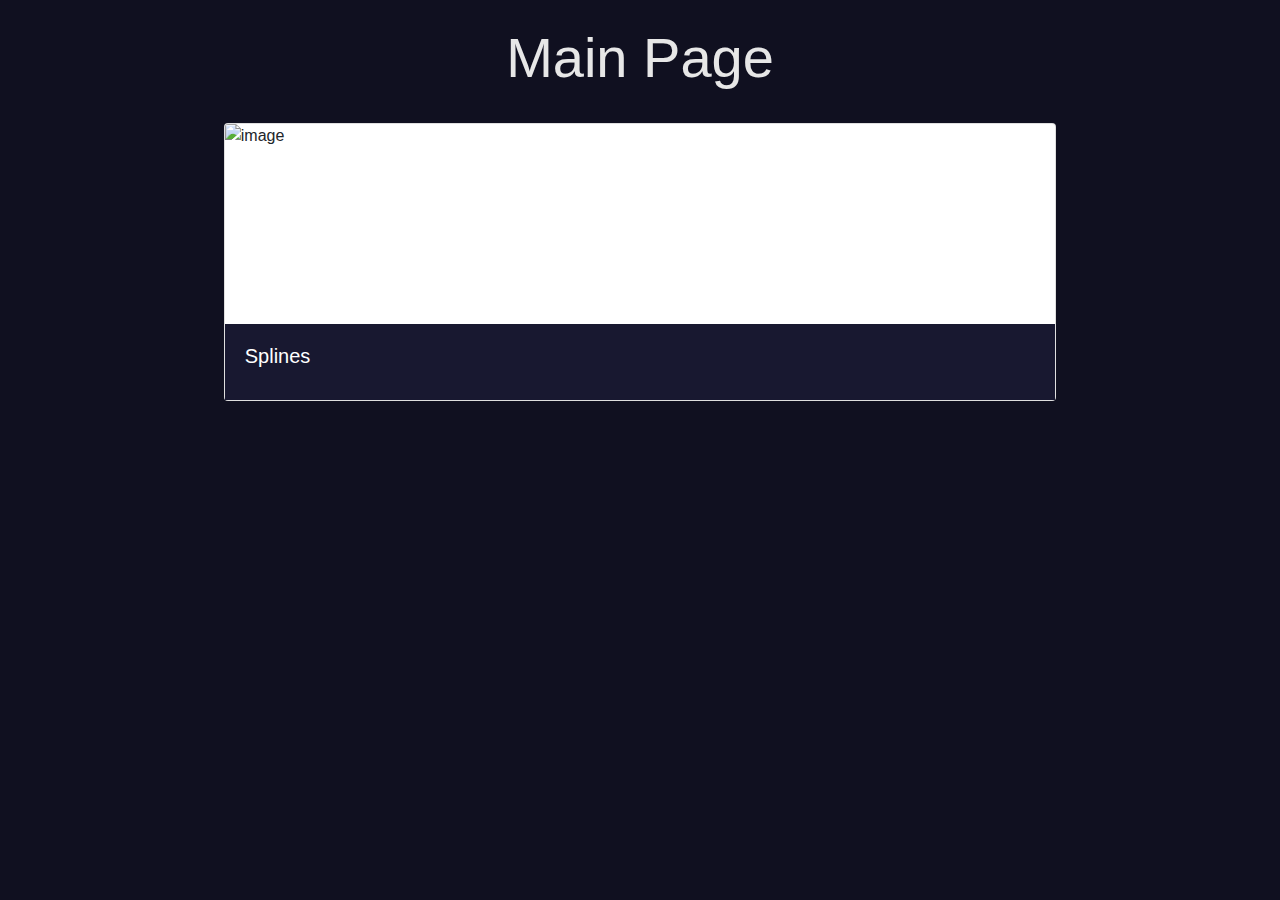
==== index.html @ 88bc82ca "change main to index" ====
<!DOCTYPE html>
<html>
    <head>
        <title>Home</title>

        <script src="https://code.jquery.com/jquery-3.3.1.slim.min.js" integrity="sha384-q8i/X+965DzO0rT7abK41JStQIAqVgRVzpbzo5smXKp4YfRvH+8abtTE1Pi6jizo" crossorigin="anonymous"></script>
        <script src="https://cdn.jsdelivr.net/npm/popper.js@1.14.7/dist/umd/popper.min.js" integrity="sha384-UO2eT0CpHqdSJQ6hJty5KVphtPhzWj9WO1clHTMGa3JDZwrnQq4sF86dIHNDz0W1" crossorigin="anonymous"></script>
        <script src="https://cdn.jsdelivr.net/npm/bootstrap@4.3.1/dist/js/bootstrap.min.js" integrity="sha384-JjSmVgyd0p3pXB1rRibZUAYoIIy6OrQ6VrjIEaFf/nJGzIxFDsf4x0xIM+B07jRM" crossorigin="anonymous"></script>
    
        <script src="https://ajax.googleapis.com/ajax/libs/jquery/3.6.4/jquery.min.js"></script>

        <link rel="stylesheet" href="main.css">
        <link rel="stylesheet" href="https://cdn.jsdelivr.net/npm/bootstrap@4.3.1/dist/css/bootstrap.min.css" integrity="sha384-ggOyR0iXCbMQv3Xipma34MD+dH/1fQ784/j6cY/iJTQUOhcWr7x9JvoRxT2MZw1T" crossorigin="anonymous">
    </head>
    
    <body class="background-coloring">
        <div class="container">
        
        <br>
        <div class="text-center text-coloring">
            <h1 class="bg-transparent display-4">Main Page</h1>
        </div>
        <br>

        <div id="card1" class="card mb-3 w-75 mx-auto home-card">
            <img src="assets/spline.png" class="card-img-top resized-card-image" alt="image">
            <div class="card-body card-bg-coloring">
                <h5 class="card-title" style="color: white;">Splines</h5>
                <p class="card-text" style="color: white;">  </p>
            </div>
        </div>

        </div>
    </body>

    <script src="home.js"></script>
</html>
---- main.css ----
.background-coloring {
    background-color: rgb(16, 16, 32);
}

.centered-heading {
    text-align: center;
    color: #ffffff;
}

.text-coloring {
    color: #e7e7e7;
}

.text-sizing {
    font-size: 21px;
}

.resized-card-image {
    width: auto;
    height: 200px;
}

.card-bg-coloring {
    background-color: rgb(24, 24, 48);
}

.pauseResumeBtn {
    position: absolute;
    top: 3%;
    right: 11%;
}

.fullScreenBtn {
    position: absolute;
    bottom: 3%;
    right: 11%;
}

.canvas-container {
    position: relative;
}

.home-card {
    cursor: pointer;
}

canvas {
    height: 100%;
    background-color: rgb(0, 0, 24);
    display: block;
    width: 80%;
    margin: 0 auto;
    margin-bottom: 30px;
}
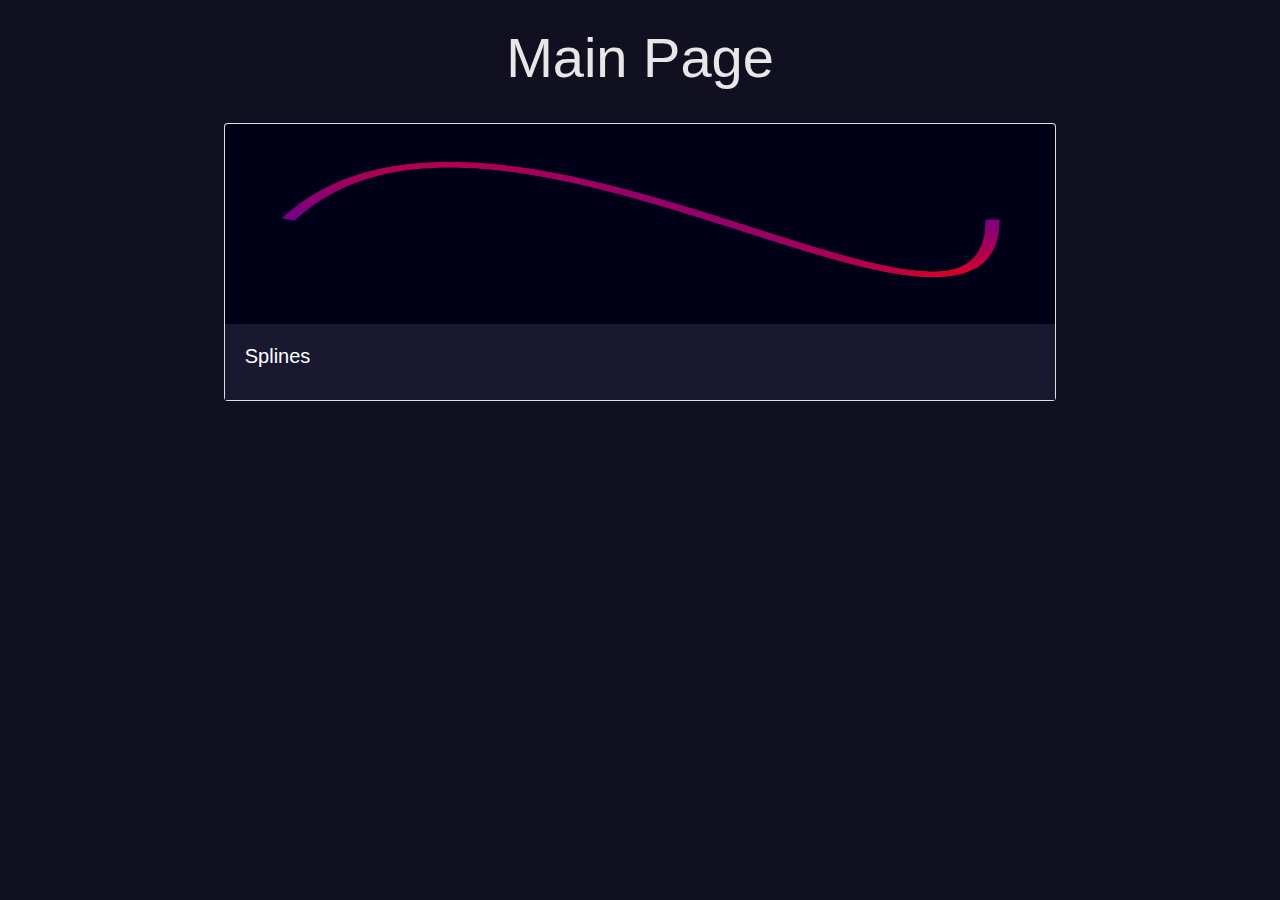
==== commit d27bb13e: "case fix" ====
--- a/index.html
+++ b/index.html
@@ -23,7 +23,7 @@
         <br>
 
         <div id="card1" class="card mb-3 w-75 mx-auto home-card">
-            <img src="assets/spline.png" class="card-img-top resized-card-image" alt="image">
+            <img src="assets/Spline.png" class="card-img-top resized-card-image" alt="image">
             <div class="card-body card-bg-coloring">
                 <h5 class="card-title" style="color: white;">Splines</h5>
                 <p class="card-text" style="color: white;">  </p>
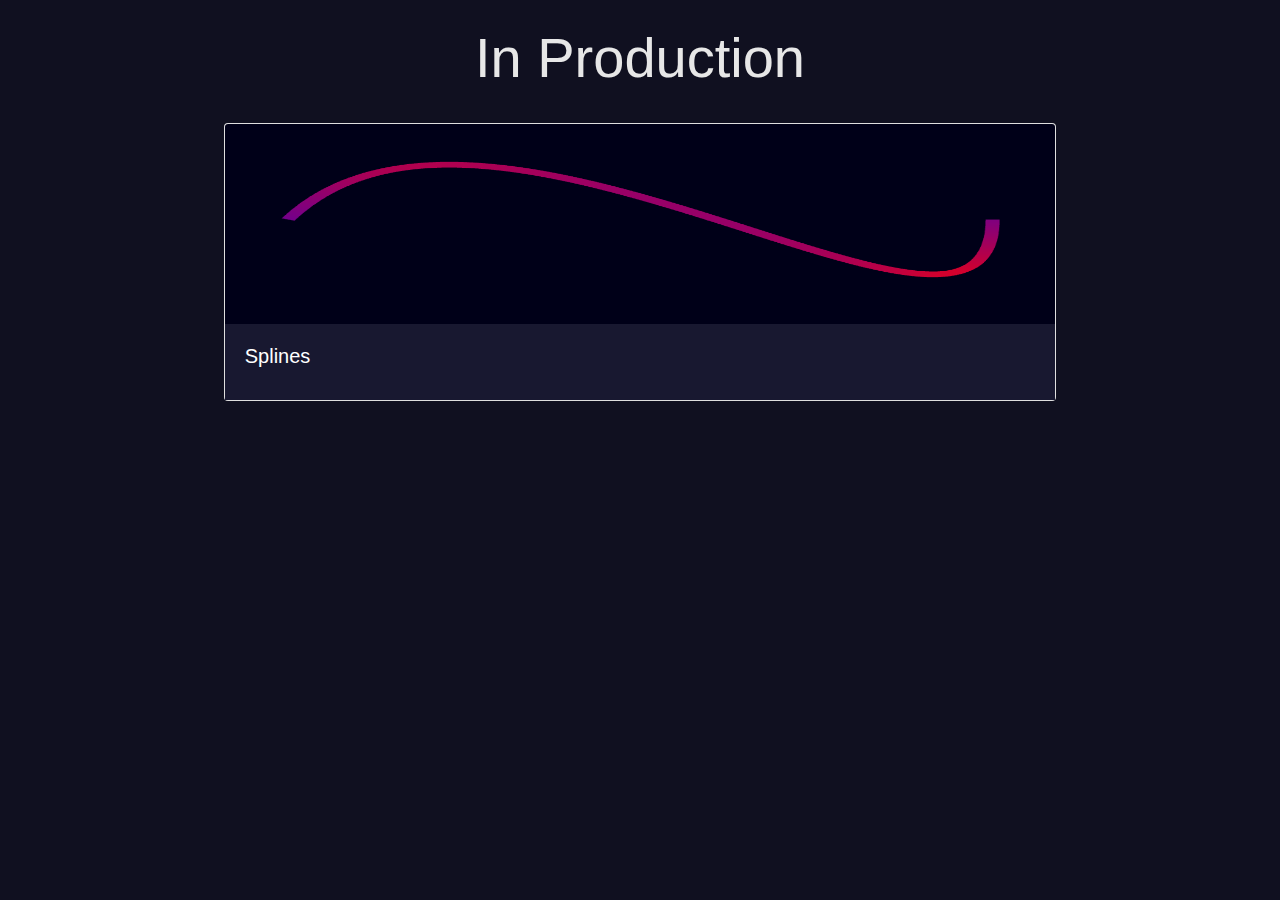
==== commit e5ee501a: "title change" ====
--- a/index.html
+++ b/index.html
@@ -18,7 +18,7 @@
         
         <br>
         <div class="text-center text-coloring">
-            <h1 class="bg-transparent display-4">Main Page</h1>
+            <h1 class="bg-transparent display-4">In Production</h1>
         </div>
         <br>
 
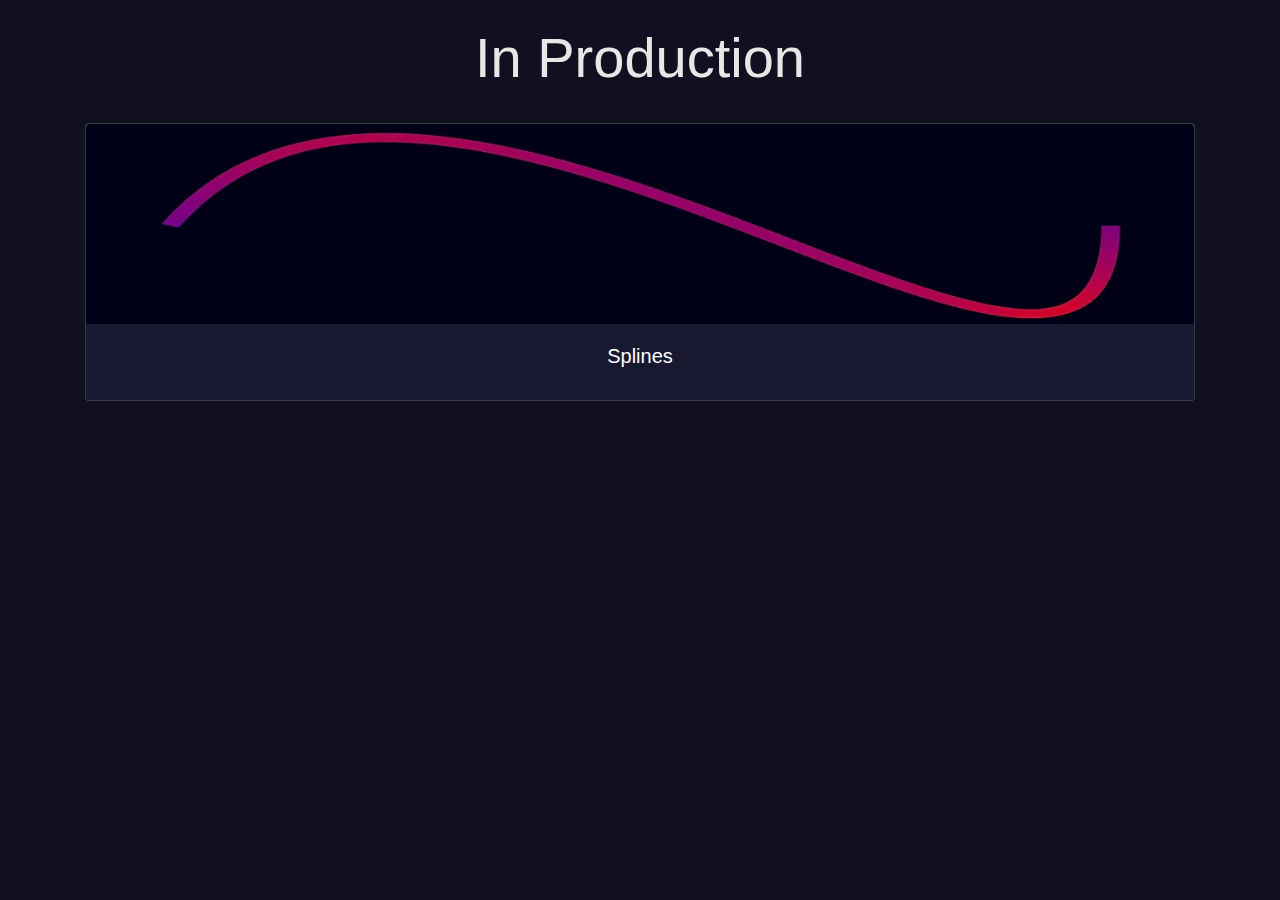
==== commit a9f30519: "no commit" ====
--- a/index.html
+++ b/index.html
@@ -7,8 +7,6 @@
         <script src="https://cdn.jsdelivr.net/npm/popper.js@1.14.7/dist/umd/popper.min.js" integrity="sha384-UO2eT0CpHqdSJQ6hJty5KVphtPhzWj9WO1clHTMGa3JDZwrnQq4sF86dIHNDz0W1" crossorigin="anonymous"></script>
         <script src="https://cdn.jsdelivr.net/npm/bootstrap@4.3.1/dist/js/bootstrap.min.js" integrity="sha384-JjSmVgyd0p3pXB1rRibZUAYoIIy6OrQ6VrjIEaFf/nJGzIxFDsf4x0xIM+B07jRM" crossorigin="anonymous"></script>
     
-        <script src="https://ajax.googleapis.com/ajax/libs/jquery/3.6.4/jquery.min.js"></script>
-
         <link rel="stylesheet" href="main.css">
         <link rel="stylesheet" href="https://cdn.jsdelivr.net/npm/bootstrap@4.3.1/dist/css/bootstrap.min.css" integrity="sha384-ggOyR0iXCbMQv3Xipma34MD+dH/1fQ784/j6cY/iJTQUOhcWr7x9JvoRxT2MZw1T" crossorigin="anonymous">
     </head>
@@ -22,11 +20,12 @@
         </div>
         <br>
 
-        <div id="card1" class="card mb-3 w-75 mx-auto home-card">
-            <img src="assets/Spline.png" class="card-img-top resized-card-image" alt="image">
-            <div class="card-body card-bg-coloring">
-                <h5 class="card-title" style="color: white;">Splines</h5>
-                <p class="card-text" style="color: white;">  </p>
+        <div class="card-deck text-center">
+            <div id="card1" class="card mb-3 border-dark home-card">
+                <img src="assets/Spline.jpeg" class="card-img-top resized-card-image" alt="image">
+                <div class="card-body card-bg-coloring">
+                    <h5 class="card-title" style="color: white;">Splines</h5>
+                </div>
             </div>
         </div>
 
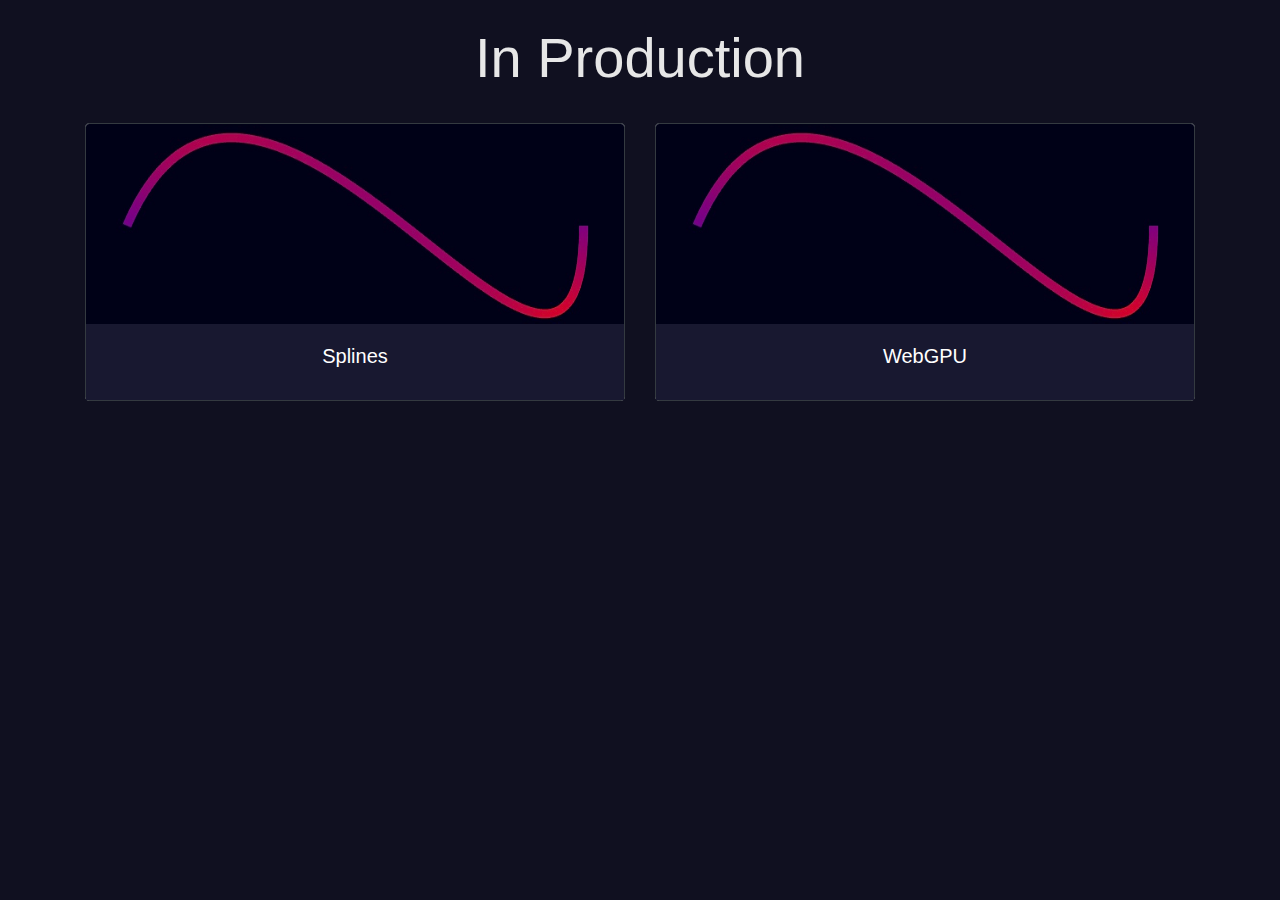
==== commit c3355c5a: "webgpu test" ====
--- a/index.html
+++ b/index.html
@@ -27,6 +27,12 @@
                     <h5 class="card-title" style="color: white;">Splines</h5>
                 </div>
             </div>
+            <div id="card2" class="card mb-3 border-dark home-card">
+                <img src="assets/Spline.jpeg" class="card-img-top resized-card-image" alt="image">
+                <div class="card-body card-bg-coloring">
+                    <h5 class="card-title" style="color: white;">WebGPU</h5>
+                </div>
+            </div>
         </div>
 
         </div>
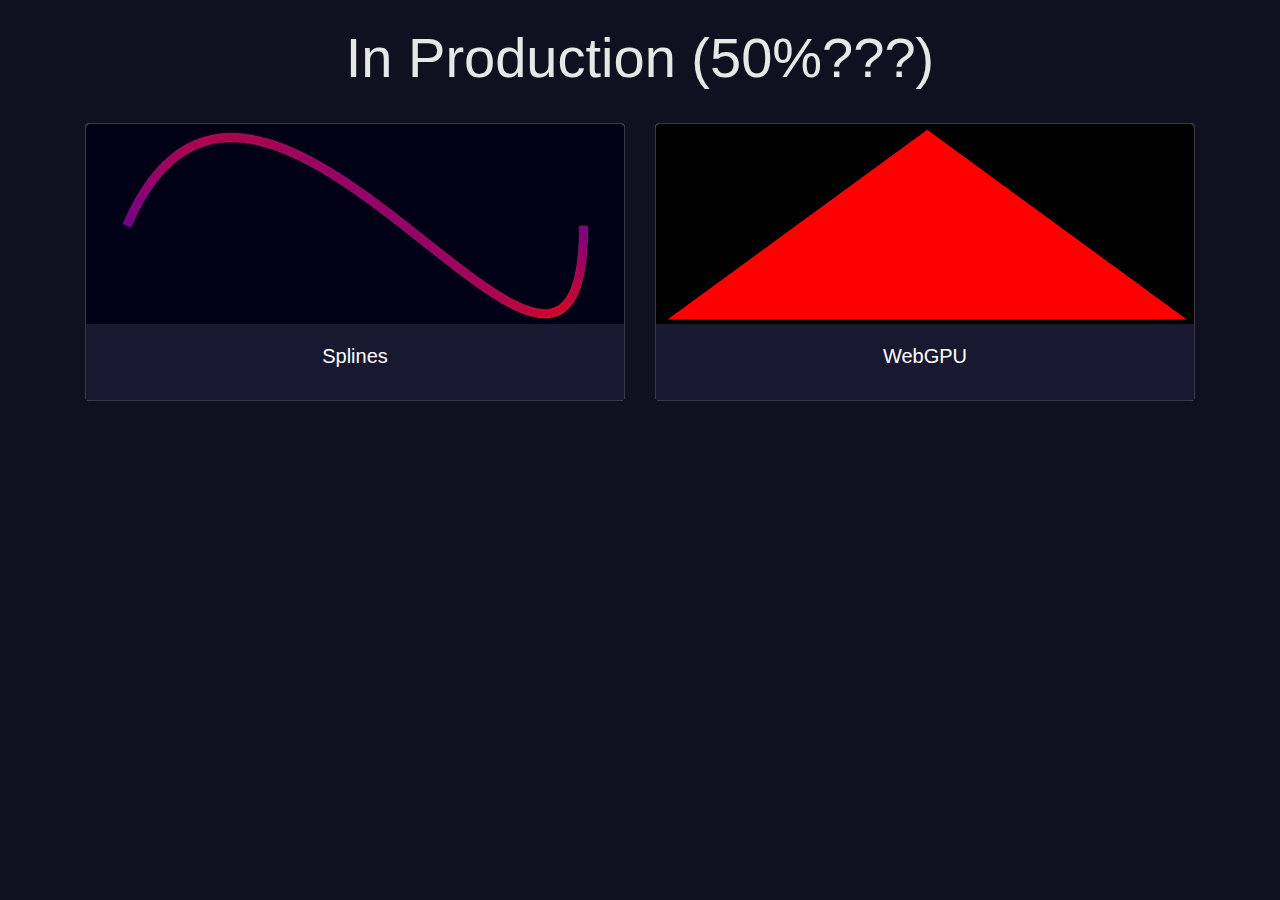
==== commit 945811de: "Canvas class supports for webgpu" ====
--- a/index.html
+++ b/index.html
@@ -16,7 +16,7 @@
         
         <br>
         <div class="text-center text-coloring">
-            <h1 class="bg-transparent display-4">In Production</h1>
+            <h1 class="bg-transparent display-4">In Production (50%???)</h1>
         </div>
         <br>
 
@@ -28,7 +28,7 @@
                 </div>
             </div>
             <div id="card2" class="card mb-3 border-dark home-card">
-                <img src="assets/Spline.jpeg" class="card-img-top resized-card-image" alt="image">
+                <img src="assets/tri.png" class="card-img-top resized-card-image" alt="image">
                 <div class="card-body card-bg-coloring">
                     <h5 class="card-title" style="color: white;">WebGPU</h5>
                 </div>
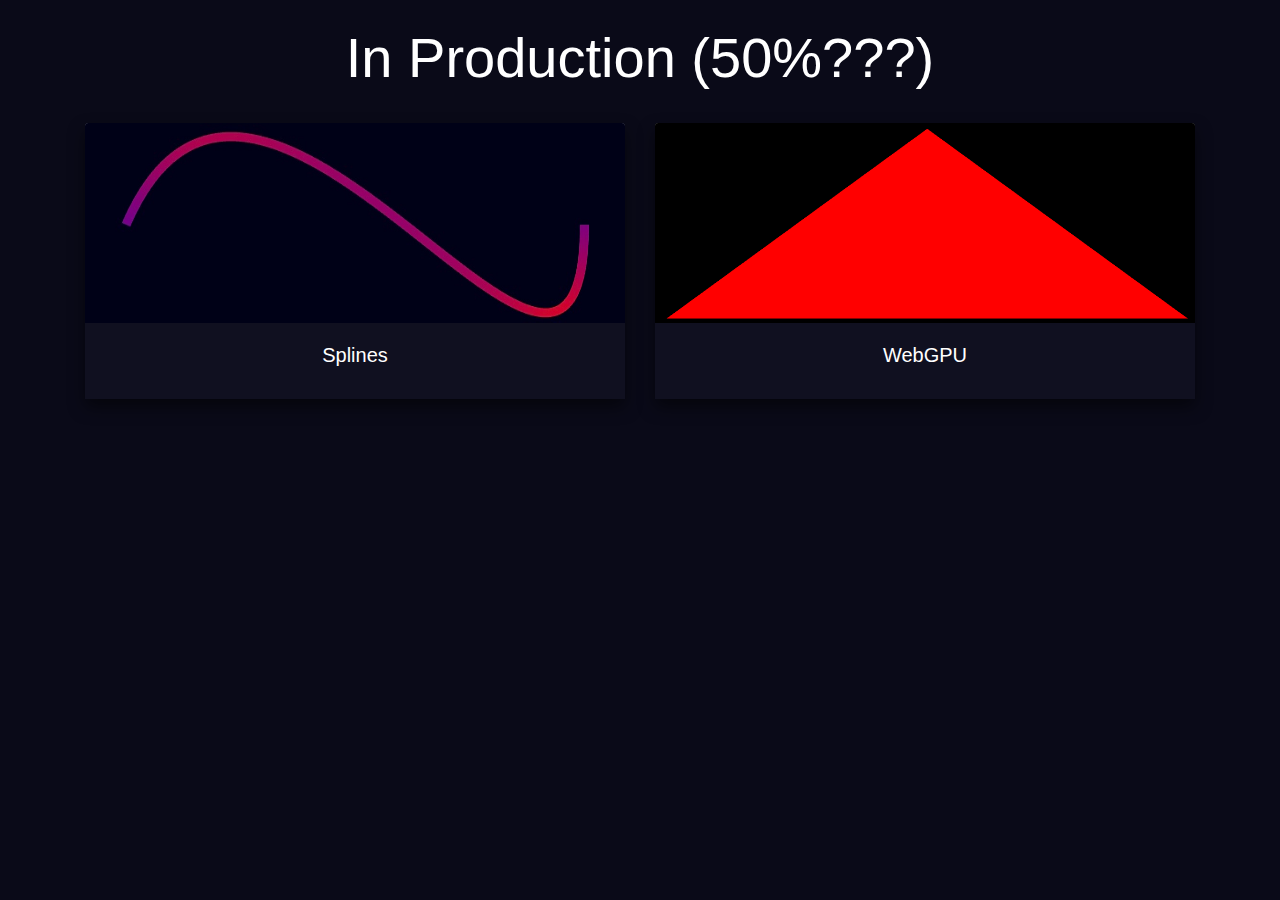
==== commit d7ea3e16: "visual changes" ====
--- a/index.html
+++ b/index.html
@@ -21,13 +21,13 @@
         <br>
 
         <div class="card-deck text-center">
-            <div id="card1" class="card mb-3 border-dark home-card">
+            <div id="card1" class="card mb-3 border-0 home-card">
                 <img src="assets/Spline.jpeg" class="card-img-top resized-card-image" alt="image">
                 <div class="card-body card-bg-coloring">
                     <h5 class="card-title" style="color: white;">Splines</h5>
                 </div>
             </div>
-            <div id="card2" class="card mb-3 border-dark home-card">
+            <div id="card2" class="card mb-3 border-0 home-card">
                 <img src="assets/tri.png" class="card-img-top resized-card-image" alt="image">
                 <div class="card-body card-bg-coloring">
                     <h5 class="card-title" style="color: white;">WebGPU</h5>
--- a/main.css
+++ b/main.css
@@ -1,5 +1,5 @@
 .background-coloring {
-    background-color: rgb(16, 16, 32);
+    background-color: rgb(10, 10, 24);
 }
 
 .centered-heading {
@@ -8,11 +8,7 @@
 }
 
 .text-coloring {
-    color: #e7e7e7;
-}
-
-.text-sizing {
-    font-size: 21px;
+    color: #ffffff;
 }
 
 .resized-card-image {
@@ -21,7 +17,7 @@
 }
 
 .card-bg-coloring {
-    background-color: rgb(24, 24, 48);
+    background-color: rgb(16, 16, 32);
 }
 
 .pauseResumeBtn {
@@ -42,6 +38,12 @@
 
 .home-card {
     cursor: pointer;
+    box-shadow: 0 8px 16px rgba(0, 0, 0, 0.5);
+    transition: box-shadow 0.1s ease-in-out;
+}
+
+.home-card:hover {    
+    box-shadow: 0 16px 32px rgba(0, 0, 0, 0.75);
 }
 
 canvas {
